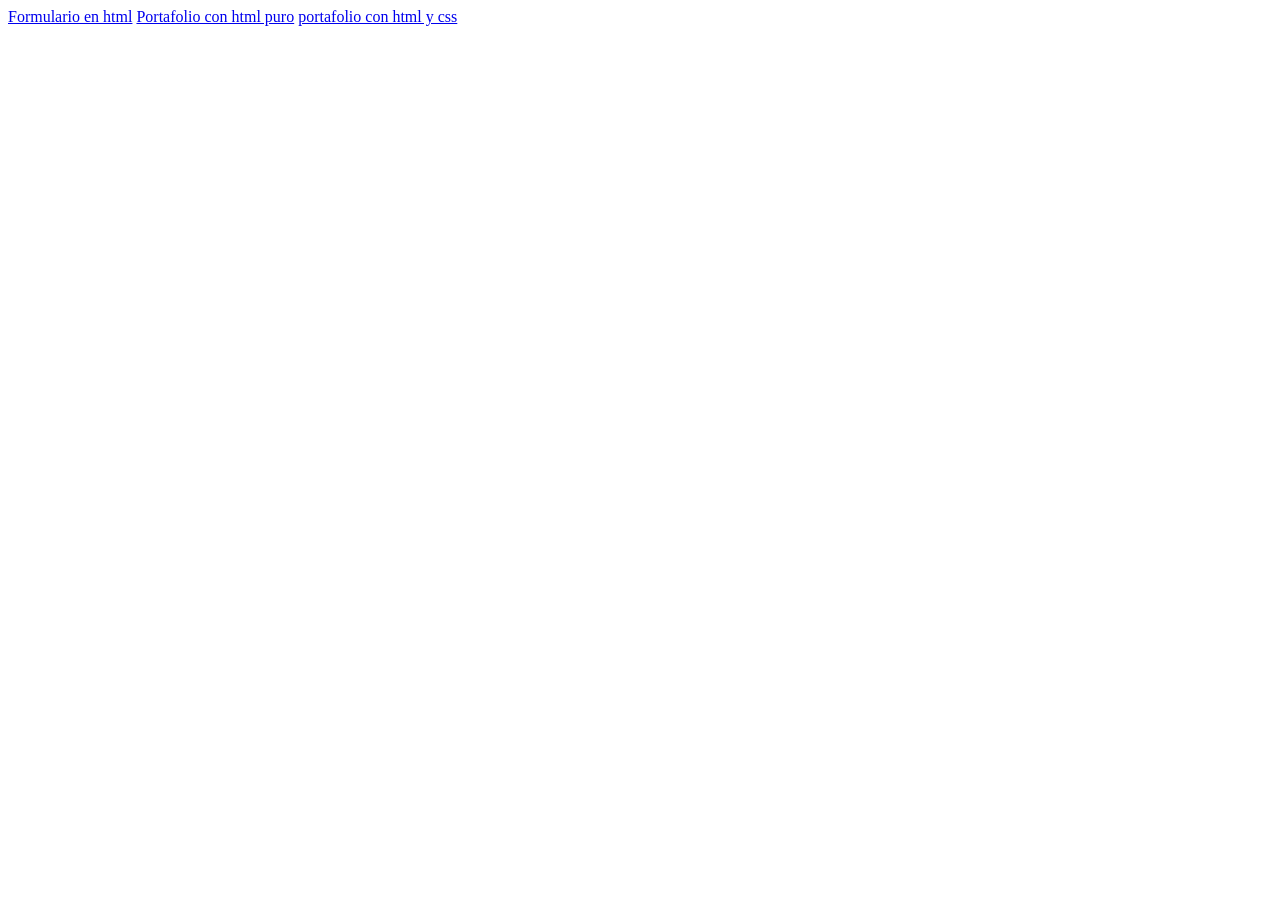
==== index.html @ 86fbecda "begin me" ====
<!DOCTYPE html>
<html lang="en">
<head>
    <meta charset="UTF-8">
    <link rel="stylesheet" href="styles.css">
    <meta name="viewport" content="width=device-width, initial-scale=1.0">
    <title>Principal</title>
</head>
<body>
    <a href="formulario.html">Formulario en html</a>
    <a href="portafolio_htmlpuro.html">Portafolio con html puro</a>
    <a href="portafolio_htmlycss.html">portafolio con html y css</a>
</body>
</html>
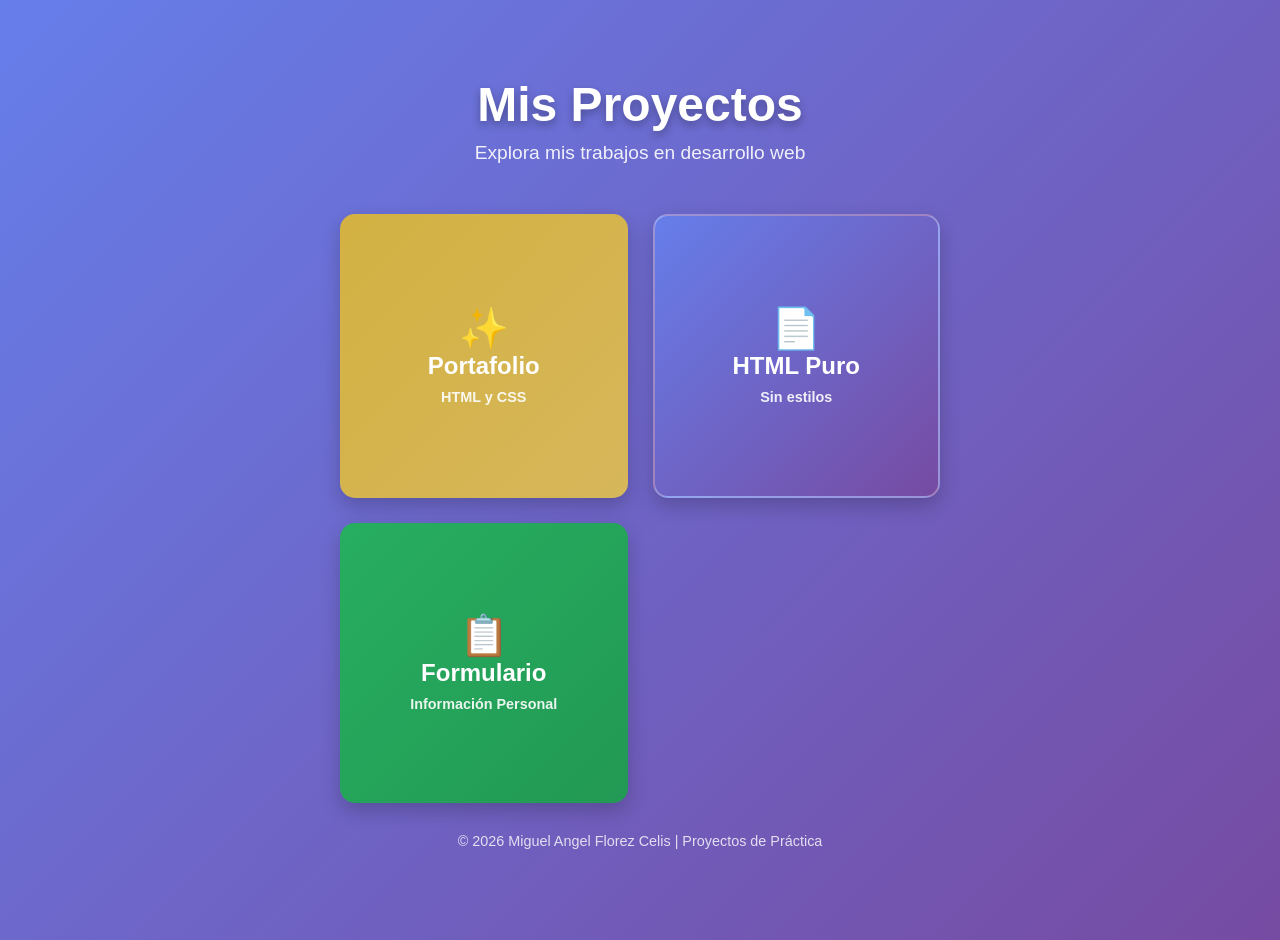
==== commit b0924d07: "version_borrador_avanzado" ====
--- a/index.html
+++ b/index.html
@@ -1,14 +1,242 @@
 <!DOCTYPE html>
-<html lang="en">
+<html lang="es">
 <head>
     <meta charset="UTF-8">
+    <meta name="viewport" content="width=device-width, initial-scale=1.0">
+    <title>Mis Proyectos - Miguel Angel Florez</title>
     <link rel="stylesheet" href="styles.css">
-    <meta name="viewport" content="width=device-width, initial-scale=1.0">
-    <title>Principal</title>
+    <style>
+        /* Index - Estilos específicos */
+        body {
+            background: linear-gradient(135deg, #667eea 0%, #764ba2 100%);
+            min-height: 100vh;
+            display: flex;
+            justify-content: center;
+            align-items: center;
+            padding: 20px;
+        }
+
+        .index-container {
+            max-width: 600px;
+            width: 100%;
+        }
+
+        .index-header {
+            text-align: center;
+            margin-bottom: 50px;
+            color: white;
+        }
+
+        .index-header h1 {
+            font-size: 3em;
+            margin: 0 0 10px 0;
+            text-shadow: 0 4px 8px rgba(0, 0, 0, 0.3);
+        }
+
+        .index-header p {
+            font-size: 1.2em;
+            margin: 0;
+            opacity: 0.9;
+        }
+
+        /* Grid de botones */
+        .buttons-grid {
+            display: grid;
+            grid-template-columns: 1fr;
+            gap: 25px;
+            margin-bottom: 30px;
+        }
+
+        @media (min-width: 600px) {
+            .buttons-grid {
+                grid-template-columns: 1fr 1fr;
+            }
+        }
+
+        /* Botones animados */
+        .btn-card {
+            text-decoration: none;
+            color: white;
+            padding: 40px 20px;
+            border-radius: 15px;
+            text-align: center;
+            transition: all 0.4s cubic-bezier(0.25, 0.46, 0.45, 0.94);
+            position: relative;
+            overflow: hidden;
+            box-shadow: 0 8px 20px rgba(0, 0, 0, 0.2);
+            display: flex;
+            flex-direction: column;
+            justify-content: center;
+            align-items: center;
+            gap: 15px;
+            min-height: 200px;
+            font-weight: 600;
+        }
+
+        /* Pseudoelemento para efecto */
+        .btn-card::before {
+            content: '';
+            position: absolute;
+            top: 0;
+            left: -100%;
+            width: 100%;
+            height: 100%;
+            background: rgba(255, 255, 255, 0.2);
+            transition: left 0.5s ease;
+            z-index: 1;
+        }
+
+        .btn-card:hover::before {
+            left: 100%;
+        }
+
+        .btn-card-content {
+            position: relative;
+            z-index: 2;
+        }
+
+        .btn-card-title {
+            font-size: 1.5em;
+            display: block;
+            margin-bottom: 8px;
+        }
+
+        .btn-card-desc {
+            font-size: 0.9em;
+            opacity: 0.9;
+        }
+
+        /* Botón 1 - Portafolio HTML y CSS */
+        .btn-portafolio {
+            background: linear-gradient(135deg, var(--dorado) 0%, var(--dorado-oscuro) 100%);
+        }
+
+        .btn-portafolio:hover {
+            transform: translateY(-8px);
+            box-shadow: 0 15px 40px rgba(212, 175, 55, 0.4);
+        }
+
+        /* Botón 2 - Portafolio HTML Puro */
+        .btn-puro {
+            background: linear-gradient(135deg, #667eea 0%, #764ba2 100%);
+            border: 2px solid rgba(255, 255, 255, 0.3);
+        }
+
+        .btn-puro:hover {
+            transform: translateY(-8px);
+            box-shadow: 0 15px 40px rgba(102, 126, 234, 0.4);
+            border-color: rgba(255, 255, 255, 0.6);
+        }
+
+        /* Botón 3 - Formulario */
+        .btn-formulario {
+            background: linear-gradient(135deg, #27ae60 0%, #229954 100%);
+        }
+
+        .btn-formulario:hover {
+            transform: translateY(-8px);
+            box-shadow: 0 15px 40px rgba(39, 174, 96, 0.4);
+        }
+
+        /* Icono emoji */
+        .btn-icon {
+            font-size: 2.5em;
+            animation: float 3s ease-in-out infinite;
+        }
+
+        .btn-card:hover .btn-icon {
+            animation: bounce 0.6s ease-in-out;
+        }
+
+        @keyframes float {
+            0%, 100% {
+                transform: translateY(0px);
+            }
+            50% {
+                transform: translateY(-10px);
+            }
+        }
+
+        @keyframes bounce {
+            0%, 100% {
+                transform: translateY(0);
+            }
+            50% {
+                transform: translateY(-15px);
+            }
+        }
+
+        /* Footer */
+        .index-footer {
+            text-align: center;
+            color: white;
+            opacity: 0.8;
+            font-size: 0.9em;
+        }
+
+        /* Responsive */
+        @media (max-width: 480px) {
+            .index-header h1 {
+                font-size: 2em;
+            }
+
+            .btn-card {
+                min-height: 150px;
+                padding: 30px 15px;
+            }
+
+            .btn-card-title {
+                font-size: 1.2em;
+            }
+
+            .btn-icon {
+                font-size: 2em;
+            }
+        }
+    </style>
 </head>
 <body>
-    <a href="formulario.html">Formulario en html</a>
-    <a href="portafolio_htmlpuro.html">Portafolio con html puro</a>
-    <a href="portafolio_htmlycss.html">portafolio con html y css</a>
+    <div class="index-container">
+        <!-- Header -->
+        <div class="index-header">
+            <h1>Mis Proyectos</h1>
+            <p>Explora mis trabajos en desarrollo web</p>
+        </div>
+
+        <!-- Botones -->
+        <div class="buttons-grid">
+            <!-- Botón Portafolio HTML y CSS -->
+            <a href="portafolio_htmlycss.html" class="btn-card btn-portafolio">
+                <div class="btn-card-content">
+                    <span class="btn-icon">✨</span>
+                    <span class="btn-card-title">Portafolio</span>
+                    <span class="btn-card-desc">HTML y CSS</span>
+                </div>
+            </a>
+
+            <!-- Botón Portafolio HTML Puro -->
+            <a href="portafolio_htmlpuro.html" class="btn-card btn-puro">
+                <div class="btn-card-content">
+                    <span class="btn-icon">📄</span>
+                    <span class="btn-card-title">HTML Puro</span>
+                    <span class="btn-card-desc">Sin estilos</span>
+                </div>
+            </a>
+
+            <!-- Botón Formulario -->
+            <a href="Formulario.html" class="btn-card btn-formulario">
+                <div class="btn-card-content">
+                    <span class="btn-icon">📋</span>
+                    <span class="btn-card-title">Formulario</span>
+                    <span class="btn-card-desc">Información Personal</span>
+                </div>
+            </a>
+        </div>
+
+        <!-- Footer -->
+        <div class="index-footer">
+            <p>© 2026 Miguel Angel Florez Celis | Proyectos de Práctica</p>
+        </div>
+    </div>
 </body>
 </html>
--- a/styles.css
+++ b/styles.css
@@ -0,0 +1,163 @@
+/* Paleta de colores */
+:root {
+    --azul-grisaceo: #666666;
+    --azul-grisaceo-claro: #6f6e6e;
+    --dorado: #d3b142;
+    --dorado-nombre: #abaf31;
+    --dorado-oscuro: #d6b75a;
+    --texto-claro: #444444;
+    --fondo-oscuro: #f0f2f5;
+    --lineas: #c9d174;
+}
+
+/* Estilos generales */
+body {
+    background-image: url(fondo_pagina.jpg);
+    background-size: cover;
+    /* background-color: var(--fondo-oscuro); */
+    color: var(--texto-claro);
+    font-family: 'Arial', sans-serif;
+    margin: 0;
+    padding: 20px;
+}
+.nombre {
+    color: var(--dorado-nombre);
+    text-shadow: #999924c8 0px 15px 10px;
+    font-size: 2rem;
+    margin: 0;
+    letter-spacing: 1px;
+}
+.perfil {
+    display: flex;
+    align-items: center;
+    gap: 20px;  /* Espacio entre imagen y nombre */
+}
+
+.foto-perfil {
+    width: 150px;
+    height: 150px;
+    border-radius: 50%;  /* Hace la imagen circular */
+    object-fit: cover;   /* Ajusta la imagen sin distorsionar */
+    box-shadow: 0 8px 10px rgba(0, 0, 0, 0.552), 0 2px 6px rgba(0, 0, 0, 0.08);
+}
+
+.foto-perfil:hover {
+    transform: rotate(5deg) scale(1.05);
+    transition: transform 0.3s ease;
+}
+
+/* Contenedor central */
+.container {
+    background-color: rgba(255, 255, 255, 0.85);
+    border-radius: 15px;
+    padding: 40px;
+    max-width: 900px;
+    margin: 0 auto;
+    box-shadow: 0 10px 30px rgba(0, 0, 0, 0.15), 0 1px 8px rgba(0, 0, 0, 0.08);
+    backdrop-filter: blur(0.5px);
+}
+
+/* Títulos - Dorado con brillo */
+.titulo-principal {
+    color: var(--dorado);
+    text-align: center;
+    font-size: 2.5rem;
+    margin: 20px 0;
+    letter-spacing: 1px;
+}
+
+.titulo-seccion {
+    color: var(--dorado);
+    font-size: 1.2rem;
+    margin-top: 30px;
+    margin-bottom: 15px;
+    border-bottom: 2px solid var(--lineas);
+    padding-bottom: 10px;
+    text-shadow: 0 2px 4px rgba(0, 0, 0, 0.05);
+}
+
+.titulo-subtitulo {
+    color: var(--azul-grisaceo-claro);
+    font-size: 0.9rem;
+    margin: 10px 0;
+}
+
+.subtitulo-pequeno {
+    color: var(--azul-grisaceo);
+    font-size: 1em;
+    margin: 8px 0;
+    font-weight: normal;
+}
+
+/* Textos */
+.texto {
+    line-height: 1.8;
+    color: var(--texto-claro);
+    font-size: 1em;
+    margin: 15px 0;
+    font-family: 'Georgia', serif;
+}
+
+.texto-subrayado {
+    color: var(--azul-grisaceo-claro);
+    /* text-decoration: underline; */
+    font-weight: bold;
+    font-size: 1rem;
+}
+
+/* Listas */
+.lista {
+    color: var(--texto-claro);
+    line-height: 2;
+    list-style-type: circle;
+}
+
+.item-lista {
+    margin: 8px 0;
+    font-size: 1rem;
+}
+
+/* Efecto hover en enlaces si los añades después */
+a {
+    color: var(--dorado);
+    text-decoration: none;
+    transition: text-shadow 0.3s ease;
+}
+
+a:hover {
+    text-shadow: 0 0 10px var(--dorado);
+}
+
+/* Secciones con efecto hover */
+.seccion {
+    margin-bottom: 20px;
+}
+
+.contenido-seccion {
+    opacity: 0;
+    max-height: 0;
+    overflow: hidden;
+    transition: all 0.3s ease;
+}
+
+.seccion:hover .contenido-seccion {
+    opacity: 1;
+    max-height: 800px;
+}
+
+::-webkit-scrollbar {
+    width: 8px;
+}
+
+::-webkit-scrollbar-track {
+    background: transparent;
+}
+
+::-webkit-scrollbar-thumb {
+    background: #faffc0;
+    border-radius: 4px;
+}
+
+::-webkit-scrollbar-thumb:hover {
+    background: #d0c398;
+}
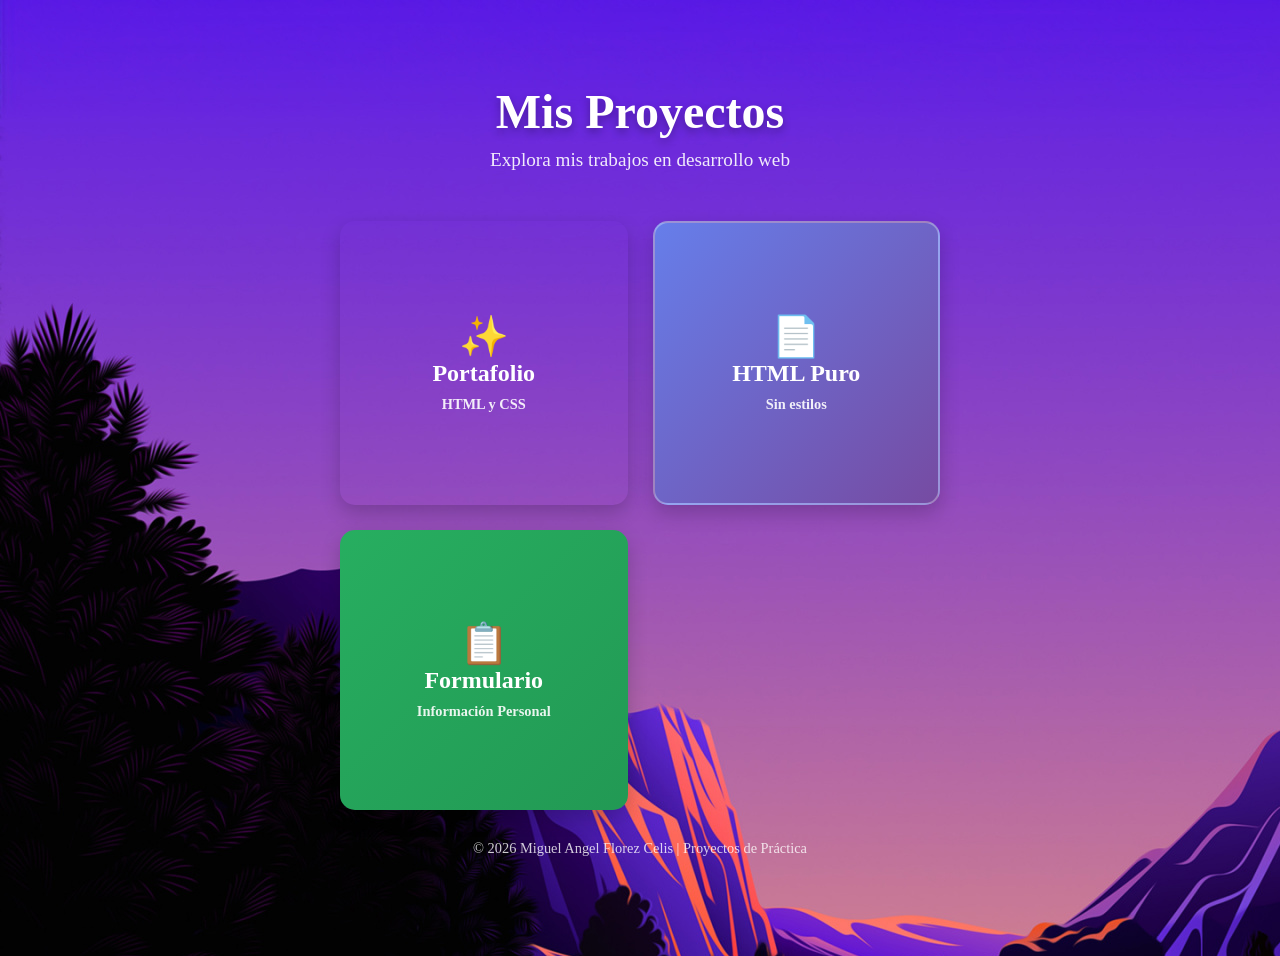
==== commit 388e46d0: "1.1" ====
--- a/index.html
+++ b/index.html
@@ -4,196 +4,7 @@
     <meta charset="UTF-8">
     <meta name="viewport" content="width=device-width, initial-scale=1.0">
     <title>Mis Proyectos - Miguel Angel Florez</title>
-    <link rel="stylesheet" href="styles.css">
-    <style>
-        /* Index - Estilos específicos */
-        body {
-            background: linear-gradient(135deg, #667eea 0%, #764ba2 100%);
-            min-height: 100vh;
-            display: flex;
-            justify-content: center;
-            align-items: center;
-            padding: 20px;
-        }
-
-        .index-container {
-            max-width: 600px;
-            width: 100%;
-        }
-
-        .index-header {
-            text-align: center;
-            margin-bottom: 50px;
-            color: white;
-        }
-
-        .index-header h1 {
-            font-size: 3em;
-            margin: 0 0 10px 0;
-            text-shadow: 0 4px 8px rgba(0, 0, 0, 0.3);
-        }
-
-        .index-header p {
-            font-size: 1.2em;
-            margin: 0;
-            opacity: 0.9;
-        }
-
-        /* Grid de botones */
-        .buttons-grid {
-            display: grid;
-            grid-template-columns: 1fr;
-            gap: 25px;
-            margin-bottom: 30px;
-        }
-
-        @media (min-width: 600px) {
-            .buttons-grid {
-                grid-template-columns: 1fr 1fr;
-            }
-        }
-
-        /* Botones animados */
-        .btn-card {
-            text-decoration: none;
-            color: white;
-            padding: 40px 20px;
-            border-radius: 15px;
-            text-align: center;
-            transition: all 0.4s cubic-bezier(0.25, 0.46, 0.45, 0.94);
-            position: relative;
-            overflow: hidden;
-            box-shadow: 0 8px 20px rgba(0, 0, 0, 0.2);
-            display: flex;
-            flex-direction: column;
-            justify-content: center;
-            align-items: center;
-            gap: 15px;
-            min-height: 200px;
-            font-weight: 600;
-        }
-
-        /* Pseudoelemento para efecto */
-        .btn-card::before {
-            content: '';
-            position: absolute;
-            top: 0;
-            left: -100%;
-            width: 100%;
-            height: 100%;
-            background: rgba(255, 255, 255, 0.2);
-            transition: left 0.5s ease;
-            z-index: 1;
-        }
-
-        .btn-card:hover::before {
-            left: 100%;
-        }
-
-        .btn-card-content {
-            position: relative;
-            z-index: 2;
-        }
-
-        .btn-card-title {
-            font-size: 1.5em;
-            display: block;
-            margin-bottom: 8px;
-        }
-
-        .btn-card-desc {
-            font-size: 0.9em;
-            opacity: 0.9;
-        }
-
-        /* Botón 1 - Portafolio HTML y CSS */
-        .btn-portafolio {
-            background: linear-gradient(135deg, var(--dorado) 0%, var(--dorado-oscuro) 100%);
-        }
-
-        .btn-portafolio:hover {
-            transform: translateY(-8px);
-            box-shadow: 0 15px 40px rgba(212, 175, 55, 0.4);
-        }
-
-        /* Botón 2 - Portafolio HTML Puro */
-        .btn-puro {
-            background: linear-gradient(135deg, #667eea 0%, #764ba2 100%);
-            border: 2px solid rgba(255, 255, 255, 0.3);
-        }
-
-        .btn-puro:hover {
-            transform: translateY(-8px);
-            box-shadow: 0 15px 40px rgba(102, 126, 234, 0.4);
-            border-color: rgba(255, 255, 255, 0.6);
-        }
-
-        /* Botón 3 - Formulario */
-        .btn-formulario {
-            background: linear-gradient(135deg, #27ae60 0%, #229954 100%);
-        }
-
-        .btn-formulario:hover {
-            transform: translateY(-8px);
-            box-shadow: 0 15px 40px rgba(39, 174, 96, 0.4);
-        }
-
-        /* Icono emoji */
-        .btn-icon {
-            font-size: 2.5em;
-            animation: float 3s ease-in-out infinite;
-        }
-
-        .btn-card:hover .btn-icon {
-            animation: bounce 0.6s ease-in-out;
-        }
-
-        @keyframes float {
-            0%, 100% {
-                transform: translateY(0px);
-            }
-            50% {
-                transform: translateY(-10px);
-            }
-        }
-
-        @keyframes bounce {
-            0%, 100% {
-                transform: translateY(0);
-            }
-            50% {
-                transform: translateY(-15px);
-            }
-        }
-
-        /* Footer */
-        .index-footer {
-            text-align: center;
-            color: white;
-            opacity: 0.8;
-            font-size: 0.9em;
-        }
-
-        /* Responsive */
-        @media (max-width: 480px) {
-            .index-header h1 {
-                font-size: 2em;
-            }
-
-            .btn-card {
-                min-height: 150px;
-                padding: 30px 15px;
-            }
-
-            .btn-card-title {
-                font-size: 1.2em;
-            }
-
-            .btn-icon {
-                font-size: 2em;
-            }
-        }
-    </style>
+    <link rel="stylesheet" href="styles_index.css">
 </head>
 <body>
     <div class="index-container">
--- a/styles_index.css
+++ b/styles_index.css
@@ -0,0 +1,187 @@
+/* Index - Estilos específicos */
+body {
+    background-image: url(fondo_pagina.jpg);
+    min-height: 100vh;
+    display: flex;
+    justify-content: center;
+    align-items: center;
+    padding: 20px;
+}
+
+.index-container {
+    max-width: 600px;
+    width: 100%;
+}
+
+.index-header {
+    text-align: center;
+    margin-bottom: 50px;
+    color: white;
+}
+
+.index-header h1 {
+    font-size: 3em;
+    margin: 0 0 10px 0;
+    text-shadow: 0 4px 8px rgba(0, 0, 0, 0.3);
+}
+
+.index-header p {
+    font-size: 1.2em;
+    margin: 0;
+    opacity: 0.9;
+}
+
+/* Grid de botones */
+.buttons-grid {
+    display: grid;
+    grid-template-columns: 1fr;
+    gap: 25px;
+    margin-bottom: 30px;
+}
+
+@media (min-width: 600px) {
+    .buttons-grid {
+        grid-template-columns: 1fr 1fr;
+    }
+}
+
+/* Botones animados */
+.btn-card {
+    text-decoration: none;
+    color: white;
+    padding: 40px 20px;
+    border-radius: 15px;
+    text-align: center;
+    transition: all 0.4s cubic-bezier(0.25, 0.46, 0.45, 0.94);
+    position: relative;
+    overflow: hidden;
+    box-shadow: 0 8px 20px rgba(0, 0, 0, 0.2);
+    display: flex;
+    flex-direction: column;
+    justify-content: center;
+    align-items: center;
+    gap: 15px;
+    min-height: 200px;
+    font-weight: 600;
+}
+
+/* Pseudoelemento para efecto */
+.btn-card::before {
+    content: '';
+    position: absolute;
+    top: 0;
+    left: -100%;
+    width: 100%;
+    height: 100%;
+    background: rgba(255, 255, 255, 0.2);
+    transition: left 0.5s ease;
+    z-index: 1;
+}
+
+.btn-card:hover::before {
+    left: 100%;
+}
+
+.btn-card-content {
+    position: relative;
+    z-index: 2;
+}
+
+.btn-card-title {
+    font-size: 1.5em;
+    display: block;
+    margin-bottom: 8px;
+}
+
+.btn-card-desc {
+    font-size: 0.9em;
+    opacity: 0.9;
+}
+
+/* Botón 1 - Portafolio HTML y CSS */
+.btn-portafolio {
+    background: linear-gradient(135deg, var(--dorado) 0%, var(--dorado-oscuro) 100%);
+}
+
+.btn-portafolio:hover {
+    transform: translateY(-8px);
+    box-shadow: 0 15px 40px rgba(212, 175, 55, 0.4);
+}
+
+/* Botón 2 - Portafolio HTML Puro */
+.btn-puro {
+    background: linear-gradient(135deg, #667eea 0%, #764ba2 100%);
+    border: 2px solid rgba(255, 255, 255, 0.3);
+}
+
+.btn-puro:hover {
+    transform: translateY(-8px);
+    box-shadow: 0 15px 40px rgba(102, 126, 234, 0.4);
+    border-color: rgba(255, 255, 255, 0.6);
+}
+
+/* Botón 3 - Formulario */
+.btn-formulario {
+    background: linear-gradient(135deg, #27ae60 0%, #229954 100%);
+}
+
+.btn-formulario:hover {
+    transform: translateY(-8px);
+    box-shadow: 0 15px 40px rgba(39, 174, 96, 0.4);
+}
+
+/* Icono emoji */
+.btn-icon {
+    font-size: 2.5em;
+    animation: float 3s ease-in-out infinite;
+}
+
+.btn-card:hover .btn-icon {
+    animation: bounce 0.6s ease-in-out;
+}
+
+@keyframes float {
+    0%, 100% {
+        transform: translateY(0px);
+    }
+    50% {
+        transform: translateY(-10px);
+    }
+}
+
+@keyframes bounce {
+    0%, 100% {
+        transform: translateY(0);
+    }
+    50% {
+        transform: translateY(-15px);
+    }
+}
+
+/* Footer */
+.index-footer {
+    text-align: center;
+    color: white;
+    opacity: 0.8;
+    font-size: 0.9em;
+}
+
+/* Responsive */
+@media (max-width: 480px) {
+    .index-header h1 {
+        font-size: 2em;
+    }
+
+    .btn-card {
+        min-height: 150px;
+        padding: 30px 15px;
+    }
+
+    .btn-card-title {
+        font-size: 1.2em;
+    }
+
+    .btn-icon {
+        font-size: 2em;
+    }
+}
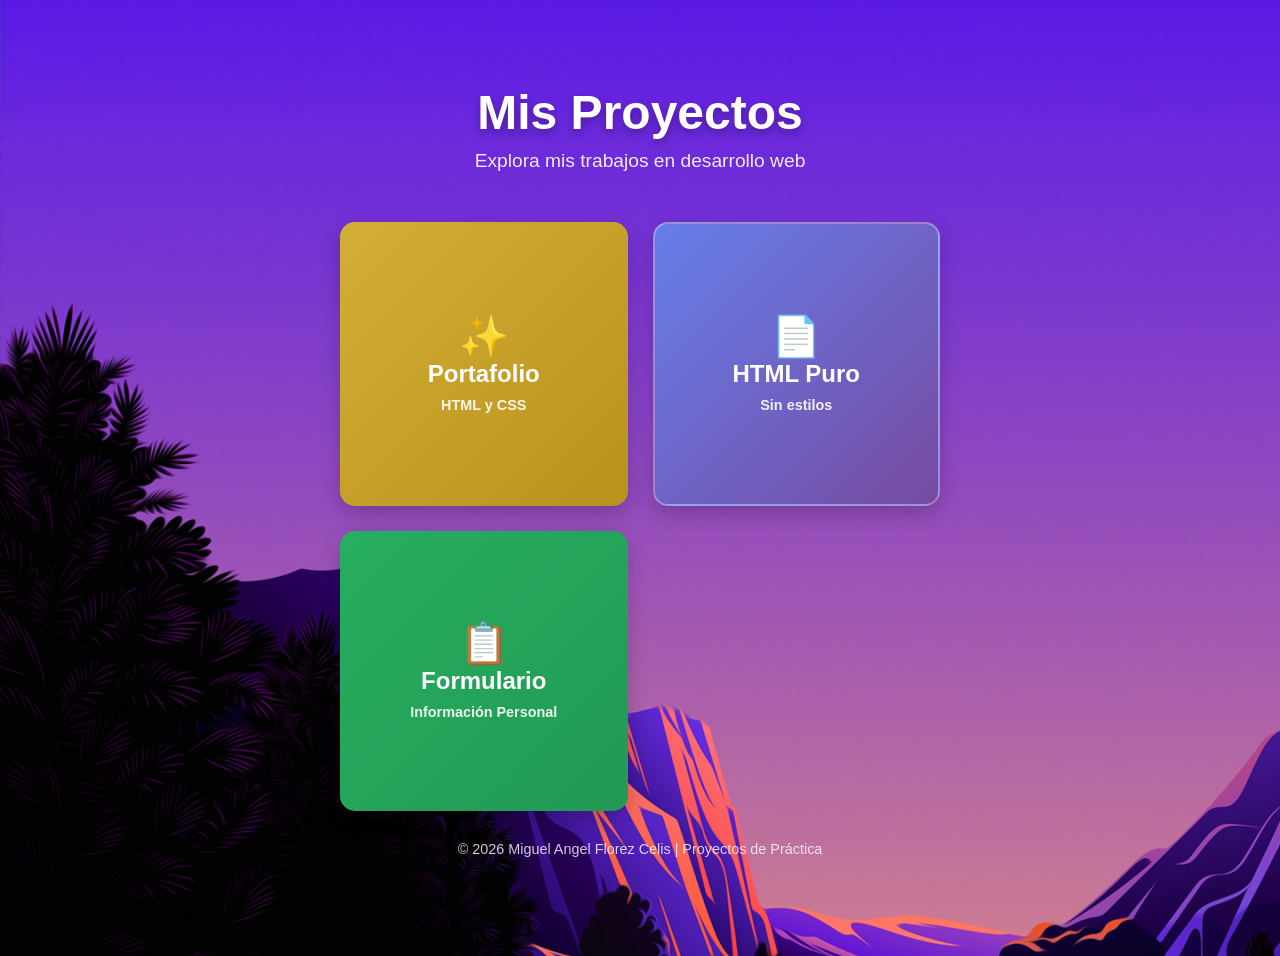
==== commit 66639051: "Update index.html" ====
--- a/index.html
+++ b/index.html
@@ -35,7 +35,7 @@
             </a>
 
             <!-- Botón Formulario -->
-            <a href="Formulario.html" class="btn-card btn-formulario">
+            <a href="formulario.html" class="btn-card btn-formulario">
                 <div class="btn-card-content">
                     <span class="btn-icon">📋</span>
                     <span class="btn-card-title">Formulario</span>
@@ -50,4 +50,4 @@
         </div>
     </div>
 </body>
-</html>+</html>
--- a/styles_index.css
+++ b/styles_index.css
@@ -1,3 +1,9 @@
+/* Paleta de colores */
+:root {
+    --dorado: #D4AF37;
+    --dorado-oscuro: #B8921B;
+}
+
 /* Index - Estilos específicos */
 body {
     background-image: url(fondo_pagina.jpg);
@@ -6,6 +12,7 @@
     justify-content: center;
     align-items: center;
     padding: 20px;
+    font-family: 'Arial', sans-serif;
 }
 
 .index-container {
@@ -57,7 +64,7 @@
     overflow: hidden;
     box-shadow: 0 8px 20px rgba(0, 0, 0, 0.2);
     display: flex;
-    flex-direction: column;
+    flex-direction:column;
     justify-content: center;
     align-items: center;
     gap: 15px;
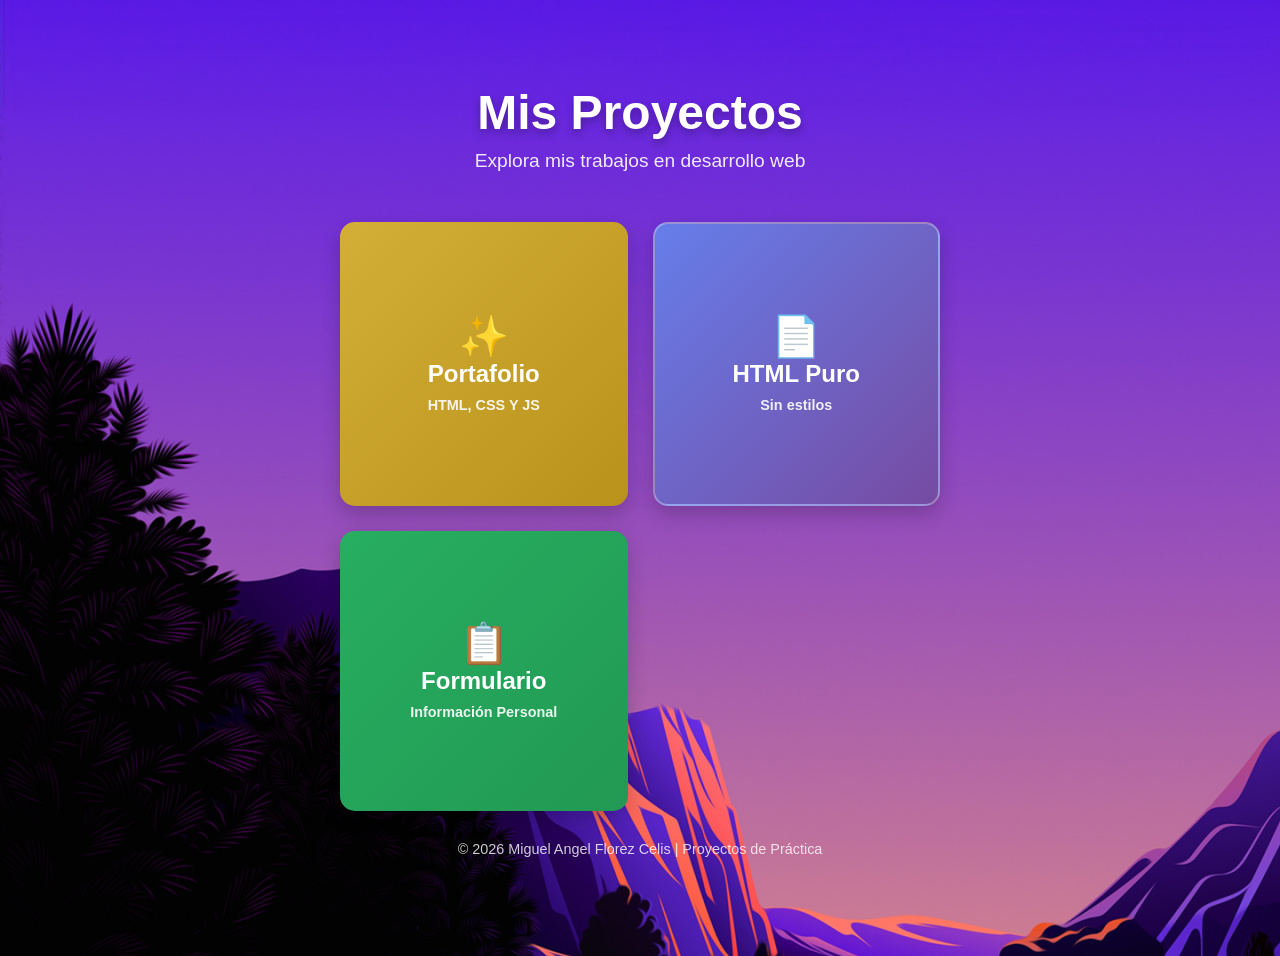
==== commit fe66bef8: "1.3 se agrego js al formulario, queda pendiente para el portafolio" ====
--- a/index.html
+++ b/index.html
@@ -21,12 +21,12 @@
                 <div class="btn-card-content">
                     <span class="btn-icon">✨</span>
                     <span class="btn-card-title">Portafolio</span>
-                    <span class="btn-card-desc">HTML y CSS</span>
+                    <span class="btn-card-desc">HTML, CSS Y JS</span>
                 </div>
             </a>
 
             <!-- Botón Portafolio HTML Puro -->
-            <a href="portafolio_htmlpuro.html" class="btn-card btn-puro">
+            <a href="portafolio_htmlpuro.html" class="btn-card btn-html">
                 <div class="btn-card-content">
                     <span class="btn-icon">📄</span>
                     <span class="btn-card-title">HTML Puro</span>
@@ -35,7 +35,7 @@
             </a>
 
             <!-- Botón Formulario -->
-            <a href="formulario.html" class="btn-card btn-formulario">
+            <a href="Formulario.html" class="btn-card btn-formulario">
                 <div class="btn-card-content">
                     <span class="btn-icon">📋</span>
                     <span class="btn-card-title">Formulario</span>
@@ -50,4 +50,4 @@
         </div>
     </div>
 </body>
-</html>
+</html>
--- a/styles_index.css
+++ b/styles_index.css
@@ -81,7 +81,7 @@
     width: 100%;
     height: 100%;
     background: rgba(255, 255, 255, 0.2);
-    transition: left 0.5s ease;
+    transition: left 0.3s ease;
     z-index: 1;
 }
 
@@ -105,39 +105,49 @@
     opacity: 0.9;
 }
 
-/* Botón 1 - Portafolio HTML y CSS */
 .btn-portafolio {
     background: linear-gradient(135deg, var(--dorado) 0%, var(--dorado-oscuro) 100%);
 }
 
 .btn-portafolio:hover {
-    transform: translateY(-8px);
-    box-shadow: 0 15px 40px rgba(212, 175, 55, 0.4);
-}
-
-/* Botón 2 - Portafolio HTML Puro */
-.btn-puro {
+    transform: rotate(-5deg) translateY(-10px);
+    box-shadow: 0 15px 40px rgba(102, 126, 234, 0.4);
+    border-color: rgba(255, 255, 255, 0.6);
+}
+
+.btn-portafolio::before {
+    background: rgba(230, 255, 68, 0.3);
+}
+
+.btn-html {
     background: linear-gradient(135deg, #667eea 0%, #764ba2 100%);
     border: 2px solid rgba(255, 255, 255, 0.3);
 }
 
-.btn-puro:hover {
-    transform: translateY(-8px);
+.btn-html:hover {
+    transform: rotate(5deg) translateY(-10px);
     box-shadow: 0 15px 40px rgba(102, 126, 234, 0.4);
     border-color: rgba(255, 255, 255, 0.6);
 }
 
-/* Botón 3 - Formulario */
+.btn-html::before {
+    background: rgba(114, 189, 255, 0.2);
+}
+
 .btn-formulario {
     background: linear-gradient(135deg, #27ae60 0%, #229954 100%);
 }
 
 .btn-formulario:hover {
-    transform: translateY(-8px);
-    box-shadow: 0 15px 40px rgba(39, 174, 96, 0.4);
-}
-
-/* Icono emoji */
+    transform: rotate(5deg) translateY(10px);
+    box-shadow: 0 15px 40px rgba(102, 126, 234, 0.4);
+    border-color: rgba(255, 255, 255, 0.6);
+}
+
+.btn-formulario::before {
+    background: rgba(153, 255, 195, 0.3);
+}
+
 .btn-icon {
     font-size: 2.5em;
     animation: float 3s ease-in-out infinite;
